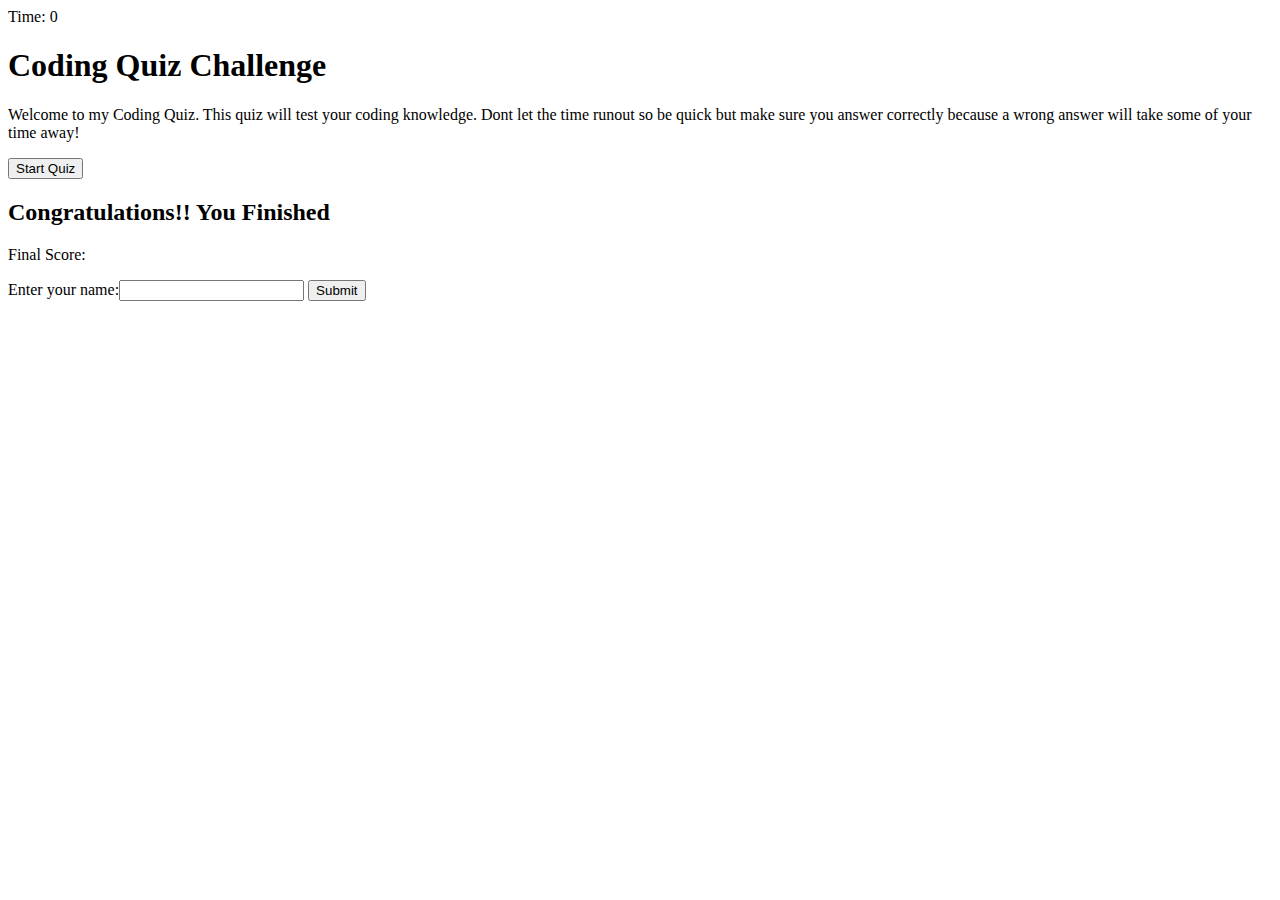
==== index.html @ 2f9a1316 "html" ====
<!DOCTYPE html>
<html lang="en">
<head>
    <meta charset="UTF-8">
    <meta http-equiv="X-UA-Compatible" content="IE=edge">
    <meta name="viewport" content="width=device-width, initial-scale=1.0">
   
    <title>Code Quiz</title>
</head>

<body>
<div class="scores"><a href="./highscores.html"></a></div>

<div class="timer">Time: <span id="time">0</span></div>

<div class="wrapper">
    <div id="start-screen" class="start">
        <h1> Coding Quiz Challenge </h1>
        <p>
            Welcome to my Coding Quiz. This quiz will test your coding knowledge. Dont let the time runout so be quick but
            make sure you answer correctly because a wrong answer will take some of your time away!
        </p>
        <button class="start"> Start Quiz</button>

    </div>


<div id="questions" class="hide">
    <h2 id="question-title"></h2>
    <div id="choices" class="choices"></div>

</div>
<div id="end-screen"class="hide">
    <h2>Congratulations!! You Finished</h2>
    <p>Final Score:<span id="final-score"></span></p>
    <p>
        Enter your name:<input type="text" id="name" max="10"/>
        <button id="submit">Submit</button>
    </p>
</div>
<div id="feedback" class="feedback hide"></div>
</div>
    
</body>
</html>
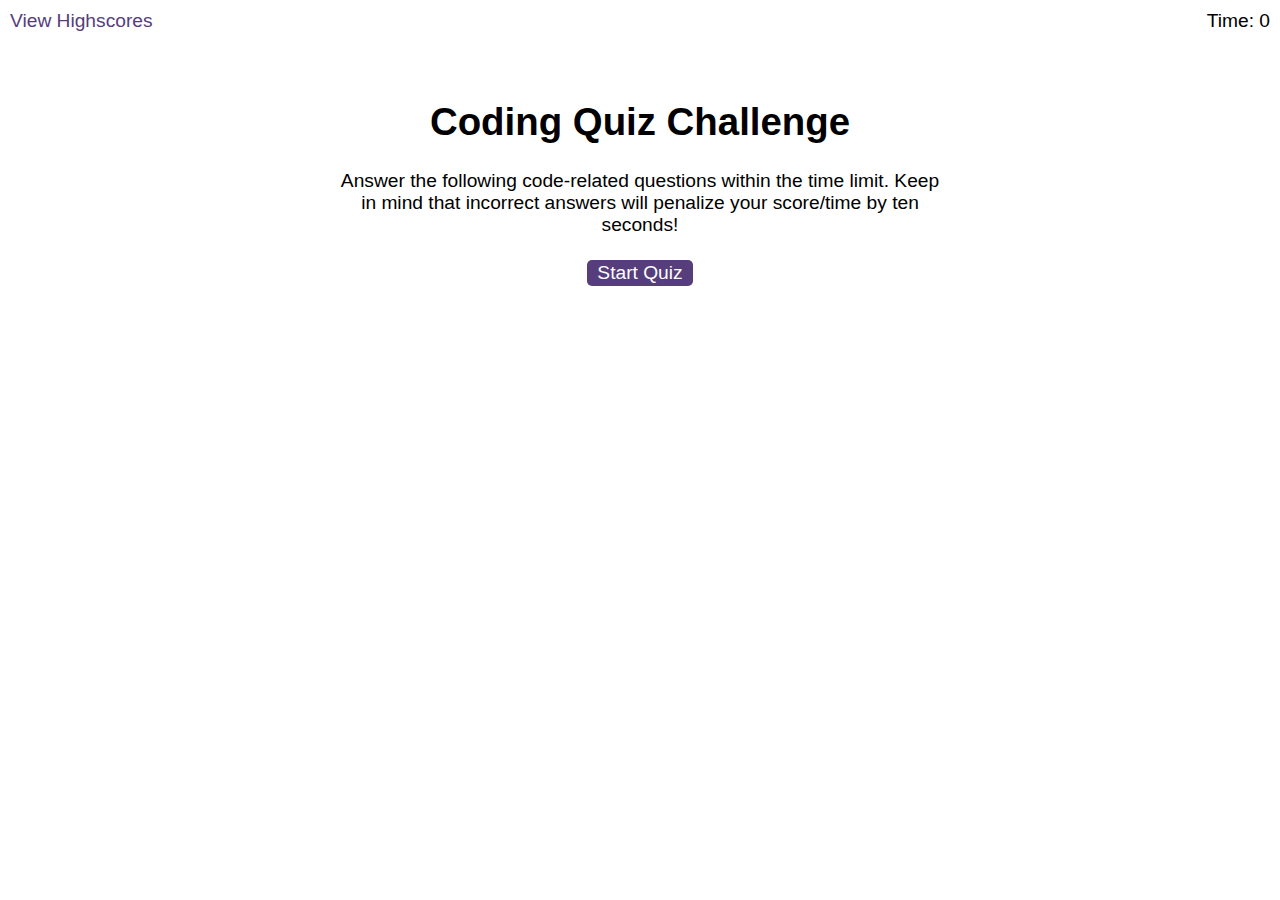
==== commit 54a8f674: "final" ====
--- a/index.html
+++ b/index.html
@@ -1,45 +1,48 @@
 <!DOCTYPE html>
 <html lang="en">
-<head>
-    <meta charset="UTF-8">
-    <meta http-equiv="X-UA-Compatible" content="IE=edge">
-    <meta name="viewport" content="width=device-width, initial-scale=1.0">
-   
-    <title>Code Quiz</title>
-</head>
+  <head>
+    <meta charset="UTF-8" />
+    <meta name="viewport" content="width=device-width, initial-scale=1.0" />
+    <meta http-equiv="X-UA-Compatible" content="ie=edge" />
+    <title>Coding Quiz</title>
 
-<body>
-<div class="scores"><a href="./highscores.html"></a></div>
+    <link rel="stylesheet" href="./Assets/css/style.css" />
+  </head>
 
-<div class="timer">Time: <span id="time">0</span></div>
+  <body>
+    <div class="scores"><a href="highscores.html">View Highscores</a></div>
 
-<div class="wrapper">
-    <div id="start-screen" class="start">
-        <h1> Coding Quiz Challenge </h1>
+    <div class="timer">Time: <span id="time">0</span></div>
+
+    <div class="wrapper">
+      <div id="start-screen" class="start">
+        <h1>Coding Quiz Challenge</h1>
         <p>
-            Welcome to my Coding Quiz. This quiz will test your coding knowledge. Dont let the time runout so be quick but
-            make sure you answer correctly because a wrong answer will take some of your time away!
+           Answer the following code-related questions within the time
+          limit. Keep in mind that incorrect answers will penalize your
+          score/time by ten seconds!
         </p>
-        <button class="start"> Start Quiz</button>
+        <button id="start">Start Quiz</button>
+      </div>
 
+      <div id="questions" class="hide">
+        <h2 id="question-title"></h2>
+        <div id="choices" class="choices"></div>
+      </div>
+
+      <div id="end-screen" class="hide">
+        <h2>All done!</h2>
+        <p>Your final score is <span id="final-score"></span>.</p>
+        <p>
+          Enter initials: <input type="text" id="initials" max="3" />
+          <button id="submit">Submit</button>
+        </p>
+      </div>
+
+      <div id="feedback" class="feedback hide"></div>
     </div>
 
-
-<div id="questions" class="hide">
-    <h2 id="question-title"></h2>
-    <div id="choices" class="choices"></div>
-
-</div>
-<div id="end-screen"class="hide">
-    <h2>Congratulations!! You Finished</h2>
-    <p>Final Score:<span id="final-score"></span></p>
-    <p>
-        Enter your name:<input type="text" id="name" max="10"/>
-        <button id="submit">Submit</button>
-    </p>
-</div>
-<div id="feedback" class="feedback hide"></div>
-</div>
-    
-</body>
+    <script src="./assets/js/questions.js"></script>
+    <script src="./assets/js/logic.js"></script>
+  </body>
 </html>--- a/Assets/css/style.css
+++ b/Assets/css/style.css
@@ -0,0 +1,88 @@
+body {
+    font-family: Arial;
+    font-size: 120%;
+  }
+  
+  a {
+    color: #563d7c;
+    text-decoration: none;
+    transition: color 0.1s;
+  }
+  
+  a:hover {
+    color: #8570a5;
+  }
+  
+  button {
+    display: inline-block;
+    margin: 5px;
+    cursor: pointer;
+    font-size: 100%;
+    background-color: #563d7c;
+    border-radius: 5px;
+    padding: 2px 10px;
+    color: white;
+    border: 0;
+    transition: background-color 0.1s;
+  }
+  
+  button:hover {
+    background-color: #8570a5;
+  }
+  
+  .choices button {
+    display: block;
+  }
+  
+  input[type="text"] {
+    font-size: 100%;
+  }
+  
+  ol {
+    padding-left: 0px;
+    max-height: 400px;
+    overflow: auto;
+  }
+  
+  li {
+    padding: 5px;
+    list-style: decimal inside none;
+  }
+  
+  li:nth-child(odd) {
+    background-color: #f3edfc;
+  }
+  
+  .wrapper {
+    margin: 100px auto 0 auto;
+    max-width: 600px;
+  }
+  
+  .hide {
+    display: none;
+  }
+  
+  .start {
+    text-align: center;
+  }
+  
+  .scores {
+    position: absolute;
+    top: 10px;
+    left: 10px;
+  }
+  
+  .feedback {
+    font-style: italic;
+    font-size: 120%;
+    margin-top: 20px;
+    padding-top: 10px;
+    color: gray;
+    border-top: 2px solid #ccc;
+  }
+  
+  .timer {
+    position: absolute;
+    top: 10px;
+    right: 10px;
+  }